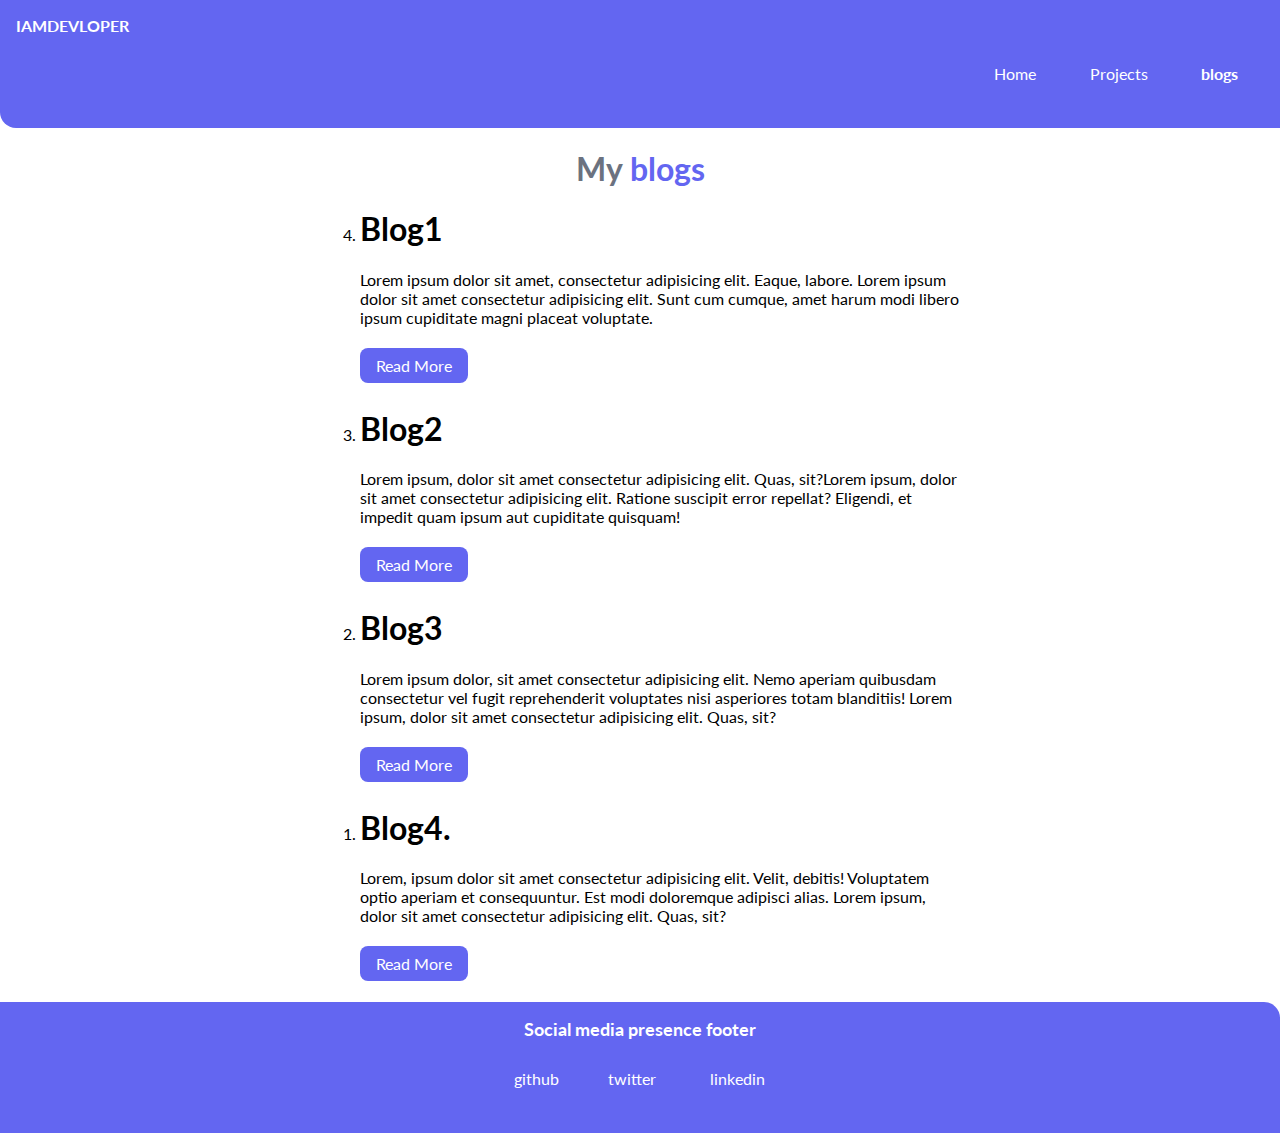
==== blogs.html @ ef31f6d2 "feat:changing" ====
<!DOCTYPE html>
<html lang="en">
  <head>
    <meta charset="UTF-8" />
    <meta http-equiv="X-UA-Compatible" content="IE=edge" />
    <meta name="viewport" content="width=device-width, initial-scale=1.0" />
    <link rel="stylesheet" href="styles.css" />
    <title>Blogs</title>
  </head>
  <body>
        <nav class="navigation">
            <div class="navigation-brand">IAMDEVLOPER</div>
            <ul class="list-non-bullet list-inline">
                <li>
                <a href="index.html" class="links">Home</a>
                </li>
                <li>
                <a href="./projects.html" class="links">Projects</a>
                </li>
                <li>
                <a href="./blogs.html" class="links link-active">blogs</a>
                </li>
            </ul>
        </nav>
        <header class="hero">
            <h1>My <span>blogs</span></h1>
        </header>

        <div class="container container-center">
            <ol reversed="True">
                <li>
                    <h1>Blog1</h1>
                    <p>
                        Lorem ipsum dolor sit amet, consectetur adipisicing elit. Eaque, labore. Lorem ipsum dolor sit amet consectetur adipisicing elit. Sunt cum cumque, amet harum modi libero ipsum cupiditate magni placeat voluptate.
                    </p>
                    <a href="#" class="links link-primary">Read More</a>
                </li>
                <li>
                    <h1>Blog2</h1>
                    <p>
                        Lorem ipsum, dolor sit amet consectetur adipisicing elit. Quas, sit?Lorem ipsum, dolor sit amet consectetur adipisicing elit. Ratione suscipit error repellat? Eligendi, et impedit quam ipsum aut cupiditate quisquam!
                        
                    </p>
                    <a href="#" class="links link-primary">Read More</a>
                </li>
                <li>
                    <h1>Blog3</h1>
                    <p>Lorem ipsum dolor, sit amet consectetur adipisicing elit. Nemo aperiam quibusdam consectetur vel fugit reprehenderit voluptates nisi asperiores totam blanditiis!
                        Lorem ipsum, dolor sit amet consectetur adipisicing elit. Quas, sit?
                        
                    </p>
                    <a href="#" class="links link-primary">Read More</a>
                </li>
                <li>
                    <h1>Blog4.</h1>
                    <p>Lorem, ipsum dolor sit amet consectetur adipisicing elit. Velit, debitis! Voluptatem optio aperiam et consequuntur. Est modi doloremque adipisci alias.
                        Lorem ipsum, dolor sit amet consectetur adipisicing elit. Quas, sit?
                        
                    </p>
                    <a href="#" class="links link-primary">Read More</a>
                </li>
            </ol>
        </div>
        <footer class="footer">
            <div class="footer-header">Social media presence footer</div>
            <ul class="list-non-bullet list-inline">
                <li><a class="links" href="#">github</a</li>
                <li><a class="links" href="#">twitter</a></li>
                <li> <a class="links" href="#">linkedin</a></li>
            </ul>
        </footer>
  </body>
</html>
---- styles.css ----
@import url('https://fonts.googleapis.com/css2?family=Lato:wght@400;700&display=swap');
body{
    font-family: 'Lato', sans-serif;
    margin:0rem;
}
hr{
    margin:2rem 0rem;
}
:root{
    --primary-color:#6366F1;
    --gray-color:#6B7280;
    --offwhite-grey:#F3F4F6;
}
/* container */
.container{
    padding-left: 1rem;
    padding-right: 1rem;
}

.container-center{
    max-width:640px;
    margin:auto;
}

/* link styling */

.links{
    display:inline-block;
    text-decoration: none;
    padding:0.5rem 1rem;
    margin:0.3rem 0rem;
    margin-right:0.1rem;
}

.link-primary{
    background-color:var(--primary-color);
    color:white;
    border-radius:0.5rem;

}
.link-primary:active,
.link-primary:hover{
    background-color:white;
    color:var(--primary-color);
    border-radius:0.5rem;
    border:0.01rem solid var(--primary-color);
}
.link-secondary{
    color:var(--primary-color);
    border-radius:0.5rem;
    border:1px solid var(--primary-color);
}

/* lists */

.list-non-bullet{
    list-style: none;
    

}
.list-inline li{
    display:inline-block;
    padding:0rem 0.5rem;
}


/* nav bar */
.navigation{
    background-color:var(--primary-color);
    padding:1rem;
    border-radius:0px 0px 0px 1rem;
}
.navigation-brand
{
    font-weight:bold;
    color:white;
}
.list-non-bullet li a{
    color:white;

}

.navigation ul {
    text-align:right;
}

.link-active{
    font-weight:bold;
}

/* header */
.hero img{
    max-width:340px;
    display: block;
    margin:auto;
}
.hero h1{
    text-align:center;
    color:var(--gray-color);

}
.hero h1 span{
    color:var(--primary-color);
}

/* section */
.section{
    padding:2rem;
}
.section h1{
    text-align: center;
}

.ow{
    background-color:var(--offwhite-grey);
}

/* footer */

.footer{
    color:white;
    background-color: var(--primary-color);
    padding:1rem 0.5rem;
    text-align:center;
    border-radius:0px 1rem 0rem 0rem;
}
.footer>ul{
    padding-left:0rem;
}
.footer-header{
    font-weight:bold;
    font-size:large;
}

/* styling skills container */

.skill img{
    width:100%;
    height:100%;
}

.skill{
    width:20%;
    height:20%;
}

.skills-container{
    display: flex;
    justify-content: space-around;
    flex-wrap: wrap;

}
.skill{
    display:flex;
    flex-direction: column;
    align-items: center;
}

.project-items{
    background-color:var(--offwhite-grey);
    width:30%;
    display: flex;
    flex-direction:column;
    align-items: center;
    padding: 0.4rem;
    border-radius:10px;
    text-align: center;
}
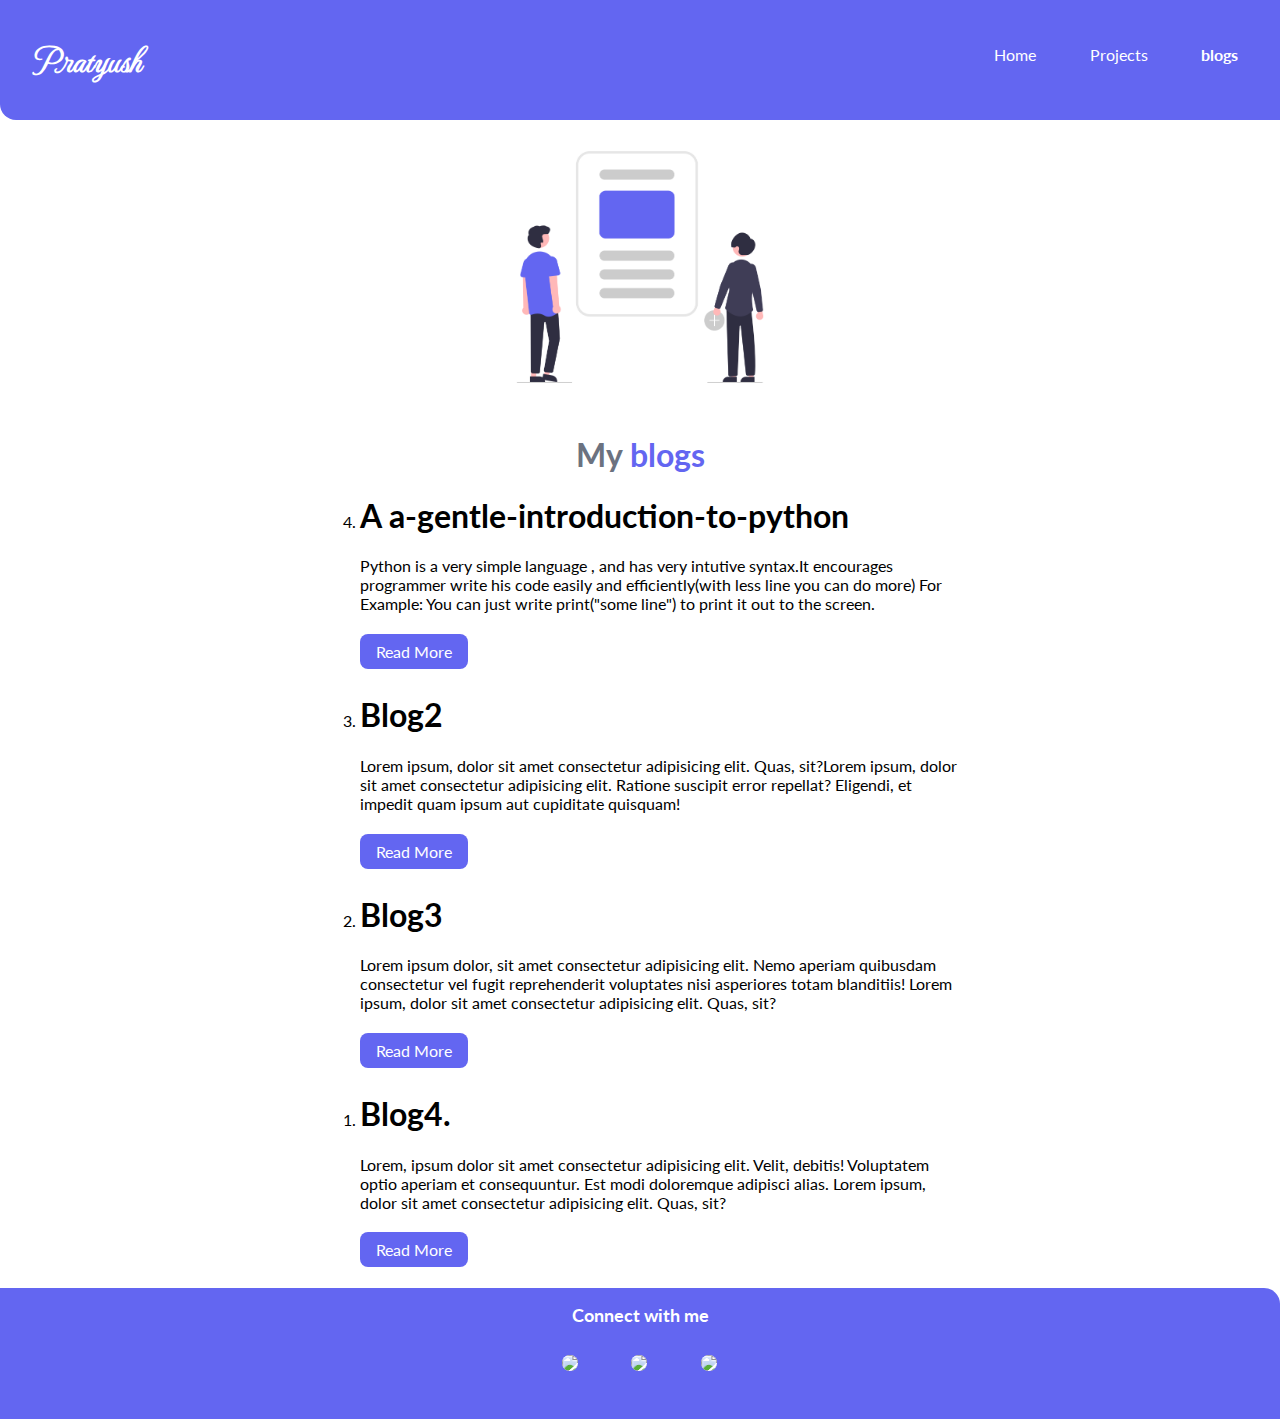
==== commit 4ac10ce9: "added blogs" ====
--- a/blogs.html
+++ b/blogs.html
@@ -5,69 +5,122 @@
     <meta http-equiv="X-UA-Compatible" content="IE=edge" />
     <meta name="viewport" content="width=device-width, initial-scale=1.0" />
     <link rel="stylesheet" href="styles.css" />
+    <link rel="shortcut icon" href="./images/favicon.ico" type="image/x-icon" />
     <title>Blogs</title>
   </head>
   <body>
-        <nav class="navigation">
-            <div class="navigation-brand">IAMDEVLOPER</div>
-            <ul class="list-non-bullet list-inline">
-                <li>
-                <a href="index.html" class="links">Home</a>
-                </li>
-                <li>
-                <a href="./projects.html" class="links">Projects</a>
-                </li>
-                <li>
-                <a href="./blogs.html" class="links link-active">blogs</a>
-                </li>
-            </ul>
-        </nav>
-        <header class="hero">
-            <h1>My <span>blogs</span></h1>
-        </header>
+    <nav class="navigation">
+      <div class="navigation-brand">
+        <a
+          href="#"
+          class="links link-secondary"
+          style="
+            color: white;
+            font-family: 'MonteCarlo', cursive;
+            font-size: 2.2rem;
+          "
+          >Pratyush</a
+        >
+      </div>
+      <ul class="list-non-bullet list-inline">
+        <li>
+          <a href="index.html" class="links">Home</a>
+        </li>
+        <li>
+          <a href="./projects.html" class="links">Projects</a>
+        </li>
+        <li>
+          <a href="./blogs.html" class="links link-active">blogs</a>
+        </li>
+      </ul>
+    </nav>
+    <header class="hero">
+      <img src="../images/blog.png" alt="This is an image" />
+      <h1>My <span>blogs</span></h1>
+    </header>
 
-        <div class="container container-center">
-            <ol reversed="True">
-                <li>
-                    <h1>Blog1</h1>
-                    <p>
-                        Lorem ipsum dolor sit amet, consectetur adipisicing elit. Eaque, labore. Lorem ipsum dolor sit amet consectetur adipisicing elit. Sunt cum cumque, amet harum modi libero ipsum cupiditate magni placeat voluptate.
-                    </p>
-                    <a href="#" class="links link-primary">Read More</a>
-                </li>
-                <li>
-                    <h1>Blog2</h1>
-                    <p>
-                        Lorem ipsum, dolor sit amet consectetur adipisicing elit. Quas, sit?Lorem ipsum, dolor sit amet consectetur adipisicing elit. Ratione suscipit error repellat? Eligendi, et impedit quam ipsum aut cupiditate quisquam!
-                        
-                    </p>
-                    <a href="#" class="links link-primary">Read More</a>
-                </li>
-                <li>
-                    <h1>Blog3</h1>
-                    <p>Lorem ipsum dolor, sit amet consectetur adipisicing elit. Nemo aperiam quibusdam consectetur vel fugit reprehenderit voluptates nisi asperiores totam blanditiis!
-                        Lorem ipsum, dolor sit amet consectetur adipisicing elit. Quas, sit?
-                        
-                    </p>
-                    <a href="#" class="links link-primary">Read More</a>
-                </li>
-                <li>
-                    <h1>Blog4.</h1>
-                    <p>Lorem, ipsum dolor sit amet consectetur adipisicing elit. Velit, debitis! Voluptatem optio aperiam et consequuntur. Est modi doloremque adipisci alias.
-                        Lorem ipsum, dolor sit amet consectetur adipisicing elit. Quas, sit?
-                        
-                    </p>
-                    <a href="#" class="links link-primary">Read More</a>
-                </li>
-            </ol>
-        </div>
-        <footer class="footer">
-            <div class="footer-header">Social media presence footer</div>
-            <ul class="list-non-bullet list-inline">
-                <li><a class="links" href="#">github</a</li>
-                <li><a class="links" href="#">twitter</a></li>
-                <li> <a class="links" href="#">linkedin</a></li>
-            </ul>
-        </footer>
+    <div class="container container-center">
+      <ol reversed="True">
+        <li>
+          <h1>A a-gentle-introduction-to-python</h1>
+          <p>
+            Python is a very simple language , and has very intutive syntax.It
+            encourages programmer write his code easily and efficiently(with
+            less line you can do more) For Example: You can just write
+            print("some line") to print it out to the screen.
+          </p>
+          <a
+            href="https://kiranpratyush.hashnode.dev/a-gentle-introduction-to-python"
+            class="links link-primary"
+            >Read More</a
+          >
+        </li>
+        <li>
+          <h1>Blog2</h1>
+          <p>
+            Lorem ipsum, dolor sit amet consectetur adipisicing elit. Quas,
+            sit?Lorem ipsum, dolor sit amet consectetur adipisicing elit.
+            Ratione suscipit error repellat? Eligendi, et impedit quam ipsum aut
+            cupiditate quisquam!
+          </p>
+          <a href="#" class="links link-primary">Read More</a>
+        </li>
+        <li>
+          <h1>Blog3</h1>
+          <p>
+            Lorem ipsum dolor, sit amet consectetur adipisicing elit. Nemo
+            aperiam quibusdam consectetur vel fugit reprehenderit voluptates
+            nisi asperiores totam blanditiis! Lorem ipsum, dolor sit amet
+            consectetur adipisicing elit. Quas, sit?
+          </p>
+          <a href="#" class="links link-primary">Read More</a>
+        </li>
+        <li>
+          <h1>Blog4.</h1>
+          <p>
+            Lorem, ipsum dolor sit amet consectetur adipisicing elit. Velit,
+            debitis! Voluptatem optio aperiam et consequuntur. Est modi
+            doloremque adipisci alias. Lorem ipsum, dolor sit amet consectetur
+            adipisicing elit. Quas, sit?
+          </p>
+          <a href="#" class="links link-primary">Read More</a>
+        </li>
+      </ol>
+    </div>
+    <footer class="footer">
+      <div class="footer-header">Connect with me</div>
+      <ul class="list-non-bullet list-inline">
+        <li>
+          <a
+            class="links"
+            href="https://github.com/kiranpratyush"
+            target="_blank"
+            ><img
+              style="background-color: white; border-radius: 50%"
+              src="https://img.icons8.com/ios-glyphs/30/000000/github.png"
+          /></a>
+        </li>
+        <li>
+          <a
+            class="links"
+            href="https://twitter.com/kiran_pratyush"
+            target="_blank"
+            ><img
+              style="background-color: white; border-radius: 50%"
+              src="https://img.icons8.com/ios-glyphs/30/000000/twitter--v2.png"
+          /></a>
+        </li>
+        <li>
+          <a
+            class="links"
+            href="https://www.linkedin.com/in/pratyush-kiran-57542019b/"
+            target="_blank"
+            ><img
+              style="background-color: white; border-radius: 50%"
+              src="https://img.icons8.com/material-rounded/30/000000/linkedin--v1.png"
+          /></a>
+        </li>
+      </ul>
+    </footer>
   </body>
 </html>
--- a/styles.css
+++ b/styles.css
@@ -1,4 +1,6 @@
 @import url('https://fonts.googleapis.com/css2?family=Lato:wght@400;700&display=swap');
+@import url('https://fonts.googleapis.com/css2?family=MonteCarlo&display=swap');
+
 body{
     font-family: 'Lato', sans-serif;
     margin:0rem;
@@ -66,6 +68,8 @@
 
 /* nav bar */
 .navigation{
+    display: flex;
+    justify-content: space-between;
     background-color:var(--primary-color);
     padding:1rem;
     border-radius:0px 0px 0px 1rem;
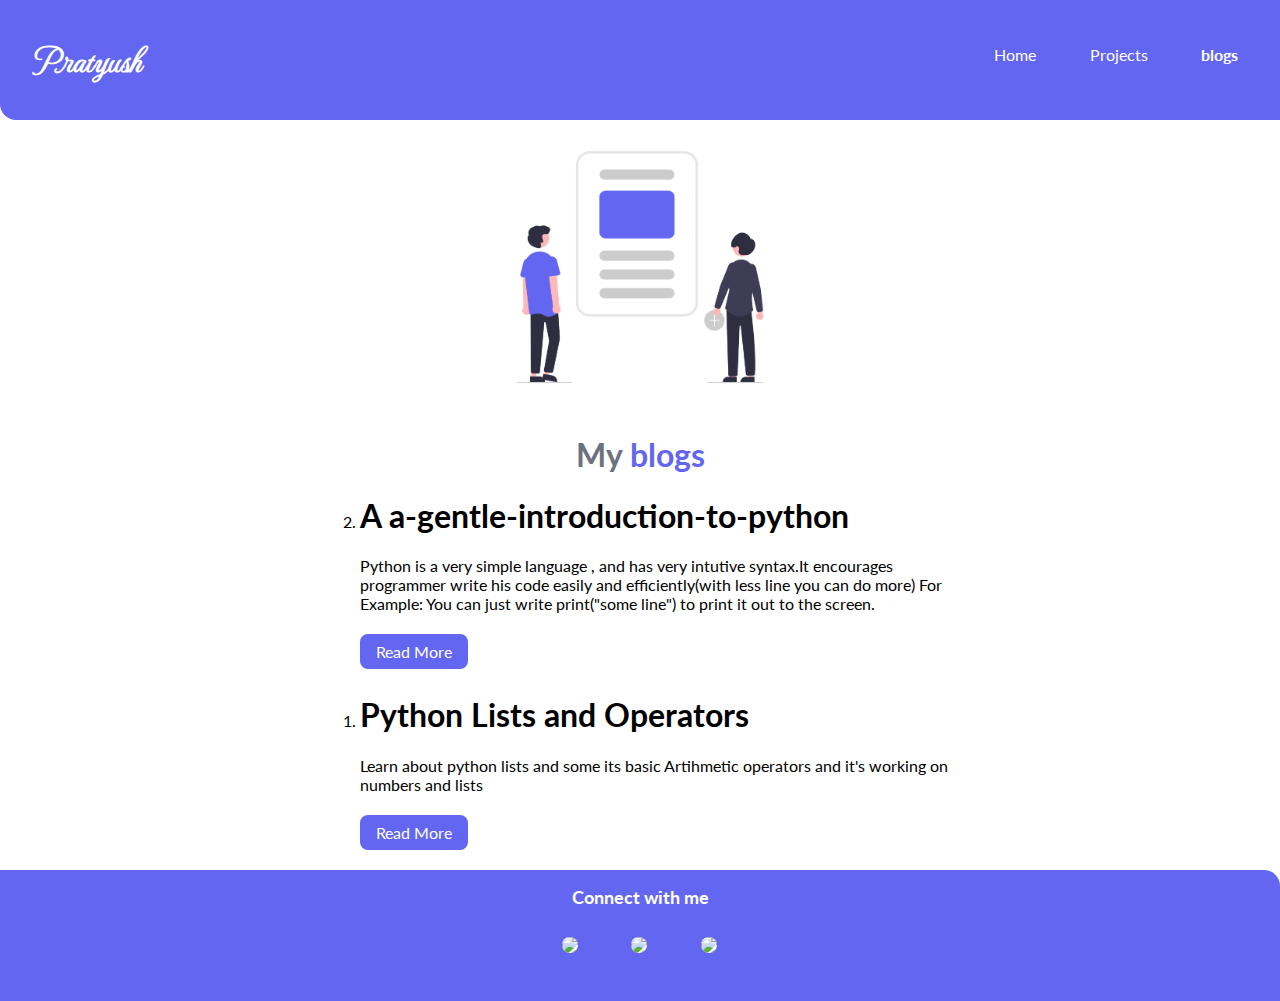
==== commit fb214acb: "added blog" ====
--- a/blogs.html
+++ b/blogs.html
@@ -56,35 +56,13 @@
           >
         </li>
         <li>
-          <h1>Blog2</h1>
+          <h1>Python Lists and Operators</h1>
           <p>
-            Lorem ipsum, dolor sit amet consectetur adipisicing elit. Quas,
-            sit?Lorem ipsum, dolor sit amet consectetur adipisicing elit.
-            Ratione suscipit error repellat? Eligendi, et impedit quam ipsum aut
-            cupiditate quisquam!
+            Learn about python lists and some its basic Artihmetic operators and it's working on numbers and lists
           </p>
-          <a href="#" class="links link-primary">Read More</a>
+          <a href="https://kiranpratyush.hashnode.dev/a-gentle-introduction-to-python-1" class="links link-primary">Read More</a>
         </li>
-        <li>
-          <h1>Blog3</h1>
-          <p>
-            Lorem ipsum dolor, sit amet consectetur adipisicing elit. Nemo
-            aperiam quibusdam consectetur vel fugit reprehenderit voluptates
-            nisi asperiores totam blanditiis! Lorem ipsum, dolor sit amet
-            consectetur adipisicing elit. Quas, sit?
-          </p>
-          <a href="#" class="links link-primary">Read More</a>
-        </li>
-        <li>
-          <h1>Blog4.</h1>
-          <p>
-            Lorem, ipsum dolor sit amet consectetur adipisicing elit. Velit,
-            debitis! Voluptatem optio aperiam et consequuntur. Est modi
-            doloremque adipisci alias. Lorem ipsum, dolor sit amet consectetur
-            adipisicing elit. Quas, sit?
-          </p>
-          <a href="#" class="links link-primary">Read More</a>
-        </li>
+        
       </ol>
     </div>
     <footer class="footer">
--- a/styles.css
+++ b/styles.css
@@ -171,3 +171,29 @@
     text-align: center;
 }
 
+.blog-container{
+    display:flex;
+    flex-direction: column;
+    width:100%;
+    max-width:600px;
+    margin:0 auto;
+}
+.blog-container div{
+    margin-bottom: 1.2rem;
+    text-align: center;
+}
+
+@media (max-width:570px)
+{
+    .project-container{
+        display:flex;
+        flex-direction:column;
+
+    }
+    .project-container div{
+        width:100%;
+        margin-bottom: 1.2rem;
+    }
+    
+    
+}
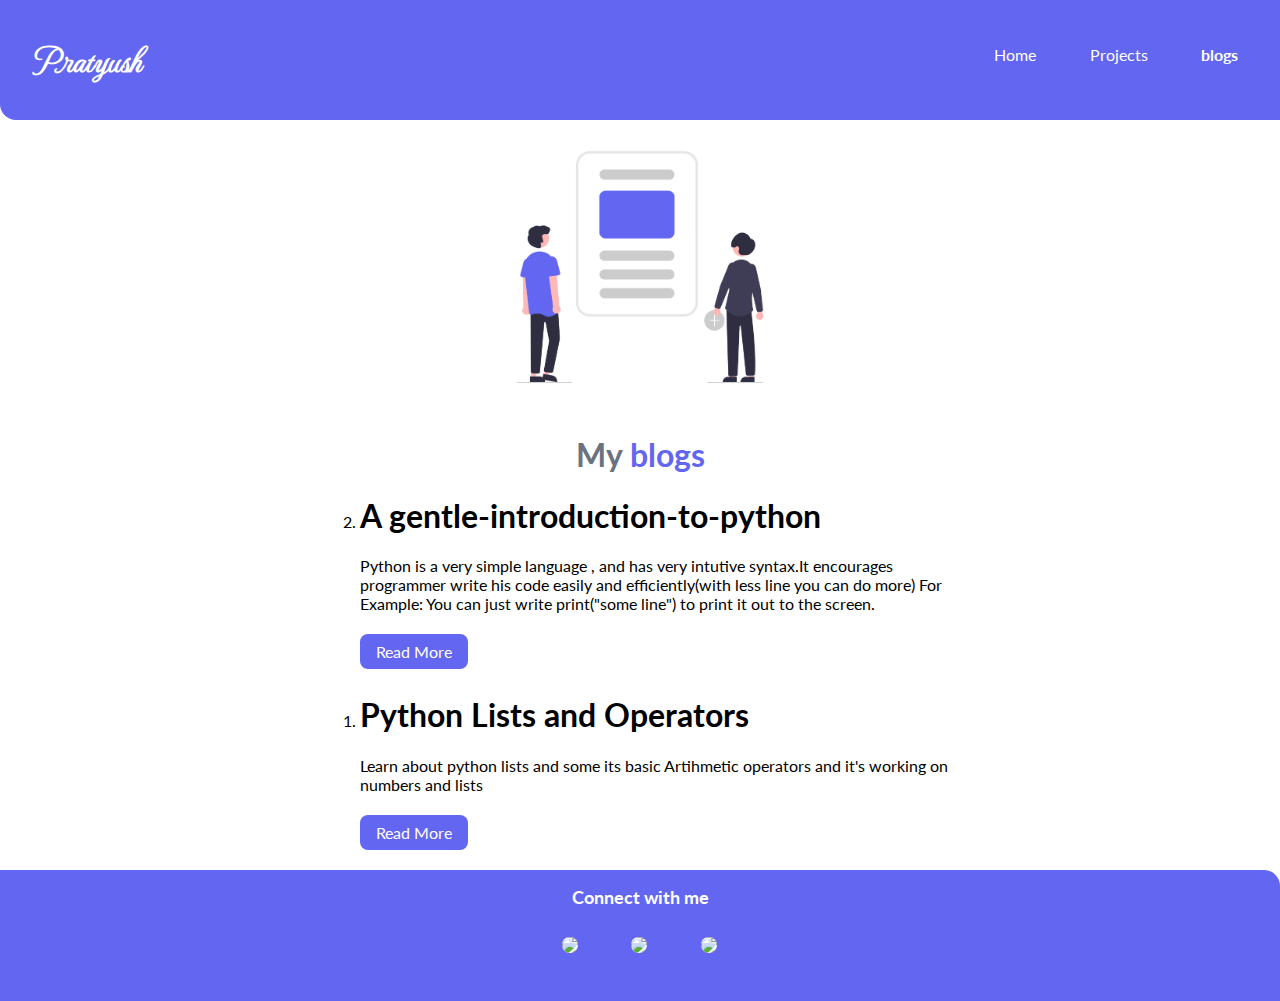
==== commit f12479cb: "fix:fixed some typo" ====
--- a/blogs.html
+++ b/blogs.html
@@ -42,7 +42,7 @@
     <div class="container container-center">
       <ol reversed="True">
         <li>
-          <h1>A a-gentle-introduction-to-python</h1>
+          <h1>A gentle-introduction-to-python</h1>
           <p>
             Python is a very simple language , and has very intutive syntax.It
             encourages programmer write his code easily and efficiently(with
@@ -58,11 +58,15 @@
         <li>
           <h1>Python Lists and Operators</h1>
           <p>
-            Learn about python lists and some its basic Artihmetic operators and it's working on numbers and lists
+            Learn about python lists and some its basic Artihmetic operators and
+            it's working on numbers and lists
           </p>
-          <a href="https://kiranpratyush.hashnode.dev/a-gentle-introduction-to-python-1" class="links link-primary">Read More</a>
+          <a
+            href="https://kiranpratyush.hashnode.dev/a-gentle-introduction-to-python-1"
+            class="links link-primary"
+            >Read More</a
+          >
         </li>
-        
       </ol>
     </div>
     <footer class="footer">
--- a/styles.css
+++ b/styles.css
@@ -1,199 +1,208 @@
-@import url('https://fonts.googleapis.com/css2?family=Lato:wght@400;700&display=swap');
-@import url('https://fonts.googleapis.com/css2?family=MonteCarlo&display=swap');
-
-body{
-    font-family: 'Lato', sans-serif;
-    margin:0rem;
-}
-hr{
-    margin:2rem 0rem;
-}
-:root{
-    --primary-color:#6366F1;
-    --gray-color:#6B7280;
-    --offwhite-grey:#F3F4F6;
+@import url("https://fonts.googleapis.com/css2?family=Lato:wght@400;700&display=swap");
+@import url("https://fonts.googleapis.com/css2?family=MonteCarlo&display=swap");
+
+body {
+  font-family: "Lato", sans-serif;
+  margin: 0rem;
+}
+hr {
+  margin: 2rem 0rem;
+}
+:root {
+  --primary-color: #6366f1;
+  --gray-color: #6b7280;
+  --offwhite-grey: #f3f4f6;
 }
 /* container */
-.container{
-    padding-left: 1rem;
-    padding-right: 1rem;
-}
-
-.container-center{
-    max-width:640px;
-    margin:auto;
+.container {
+  padding-left: 1rem;
+  padding-right: 1rem;
+}
+
+.container-center {
+  max-width: 640px;
+  margin: auto;
 }
 
 /* link styling */
 
-.links{
-    display:inline-block;
-    text-decoration: none;
-    padding:0.5rem 1rem;
-    margin:0.3rem 0rem;
-    margin-right:0.1rem;
-}
-
-.link-primary{
-    background-color:var(--primary-color);
-    color:white;
-    border-radius:0.5rem;
-
+.links {
+  display: inline-block;
+  text-decoration: none;
+  padding: 0.5rem 1rem;
+  margin: 0.3rem 0rem;
+  margin-right: 0.1rem;
+}
+
+.link-primary {
+  background-color: var(--primary-color);
+  color: white;
+  border-radius: 0.5rem;
 }
 .link-primary:active,
-.link-primary:hover{
-    background-color:white;
-    color:var(--primary-color);
-    border-radius:0.5rem;
-    border:0.01rem solid var(--primary-color);
-}
-.link-secondary{
-    color:var(--primary-color);
-    border-radius:0.5rem;
-    border:1px solid var(--primary-color);
+.link-primary:hover {
+  background-color: white;
+  color: var(--primary-color);
+  border-radius: 0.5rem;
+  border: 0.01rem solid var(--primary-color);
+}
+.link-secondary {
+  color: var(--primary-color);
+  border-radius: 0.5rem;
+  border: 1px solid var(--primary-color);
 }
 
 /* lists */
 
-.list-non-bullet{
-    list-style: none;
-    
-
-}
-.list-inline li{
-    display:inline-block;
-    padding:0rem 0.5rem;
-}
-
+.list-non-bullet {
+  list-style: none;
+}
+.list-inline li {
+  display: inline-block;
+  padding: 0rem 0.5rem;
+}
 
 /* nav bar */
-.navigation{
+.navigation {
+  display: flex;
+  justify-content: space-between;
+  background-color: var(--primary-color);
+  padding: 1rem;
+  border-radius: 0px 0px 0px 1rem;
+}
+.navigation-brand {
+  font-weight: bold;
+  color: white;
+}
+.list-non-bullet li a {
+  color: white;
+}
+
+.navigation ul {
+  text-align: right;
+  padding: 0;
+}
+
+.link-active {
+  font-weight: bold;
+}
+
+/* header */
+.hero img {
+  max-width: 340px;
+  display: block;
+  margin: auto;
+}
+.hero h1 {
+  text-align: center;
+  color: var(--gray-color);
+}
+.hero h1 span {
+  color: var(--primary-color);
+}
+
+/* section */
+.section {
+  padding: 2rem;
+}
+.section h1 {
+  text-align: center;
+}
+
+.ow {
+  background-color: var(--offwhite-grey);
+}
+
+/* footer */
+
+.footer {
+  color: white;
+  background-color: var(--primary-color);
+  padding: 1rem 0.5rem;
+  text-align: center;
+  border-radius: 0px 1rem 0rem 0rem;
+}
+.footer > ul {
+  padding-left: 0rem;
+}
+.footer-header {
+  font-weight: bold;
+  font-size: large;
+}
+
+/* styling skills container */
+
+.skill img {
+  width: 100%;
+  height: 100%;
+}
+
+.skill {
+  width: 20%;
+  height: 20%;
+}
+
+.skills-container {
+  display: flex;
+  justify-content: space-around;
+  flex-wrap: wrap;
+}
+.skill {
+  display: flex;
+  flex-direction: column;
+  align-items: center;
+}
+
+.project-items {
+  background-color: var(--offwhite-grey);
+  width: 30%;
+  display: flex;
+  flex-direction: column;
+  align-items: center;
+  padding: 0.4rem;
+  border-radius: 10px;
+  text-align: center;
+}
+
+.blog-container {
+  display: flex;
+  flex-direction: column;
+  width: 100%;
+  max-width: 600px;
+  margin: 0 auto;
+}
+.blog-container div {
+  margin-bottom: 1.2rem;
+  text-align: center;
+}
+
+@media (max-width: 570px) {
+  .project-container {
     display: flex;
-    justify-content: space-between;
-    background-color:var(--primary-color);
-    padding:1rem;
-    border-radius:0px 0px 0px 1rem;
-}
-.navigation-brand
-{
-    font-weight:bold;
-    color:white;
-}
-.list-non-bullet li a{
-    color:white;
-
-}
-
-.navigation ul {
-    text-align:right;
-}
-
-.link-active{
-    font-weight:bold;
-}
-
-/* header */
-.hero img{
-    max-width:340px;
-    display: block;
-    margin:auto;
-}
-.hero h1{
-    text-align:center;
-    color:var(--gray-color);
-
-}
-.hero h1 span{
-    color:var(--primary-color);
-}
-
-/* section */
-.section{
-    padding:2rem;
-}
-.section h1{
-    text-align: center;
-}
-
-.ow{
-    background-color:var(--offwhite-grey);
-}
-
-/* footer */
-
-.footer{
-    color:white;
+    flex-direction: column;
+  }
+  .project-container div {
+    width: 100%;
+    margin-bottom: 1.2rem;
+  }
+  .navigation {
+    padding: 0px;
+    width: 100%;
+    display: flex;
+    flex-direction: column;
+    align-items: flex-start;
     background-color: var(--primary-color);
-    padding:1rem 0.5rem;
-    text-align:center;
-    border-radius:0px 1rem 0rem 0rem;
-}
-.footer>ul{
-    padding-left:0rem;
-}
-.footer-header{
-    font-weight:bold;
-    font-size:large;
-}
-
-/* styling skills container */
-
-.skill img{
-    width:100%;
-    height:100%;
-}
-
-.skill{
-    width:20%;
-    height:20%;
-}
-
-.skills-container{
+    padding: 1rem;
+    border-radius: 0px 0px 0px 1rem;
+  }
+  .footer{
+      width:100%;
+  }
+  .blog-container {
     display: flex;
-    justify-content: space-around;
-    flex-wrap: wrap;
-
-}
-.skill{
-    display:flex;
     flex-direction: column;
-    align-items: center;
-}
-
-.project-items{
-    background-color:var(--offwhite-grey);
-    width:30%;
-    display: flex;
-    flex-direction:column;
-    align-items: center;
-    padding: 0.4rem;
-    border-radius:10px;
-    text-align: center;
-}
-
-.blog-container{
-    display:flex;
-    flex-direction: column;
-    width:100%;
-    max-width:600px;
-    margin:0 auto;
-}
-.blog-container div{
-    margin-bottom: 1.2rem;
-    text-align: center;
-}
-
-@media (max-width:570px)
-{
-    .project-container{
-        display:flex;
-        flex-direction:column;
-
-    }
-    .project-container div{
-        width:100%;
-        margin-bottom: 1.2rem;
-    }
-    
-    
-}
+    width: 100%;
+    max-width: 600px;
+    margin: 0 auto;
+  }
+}
